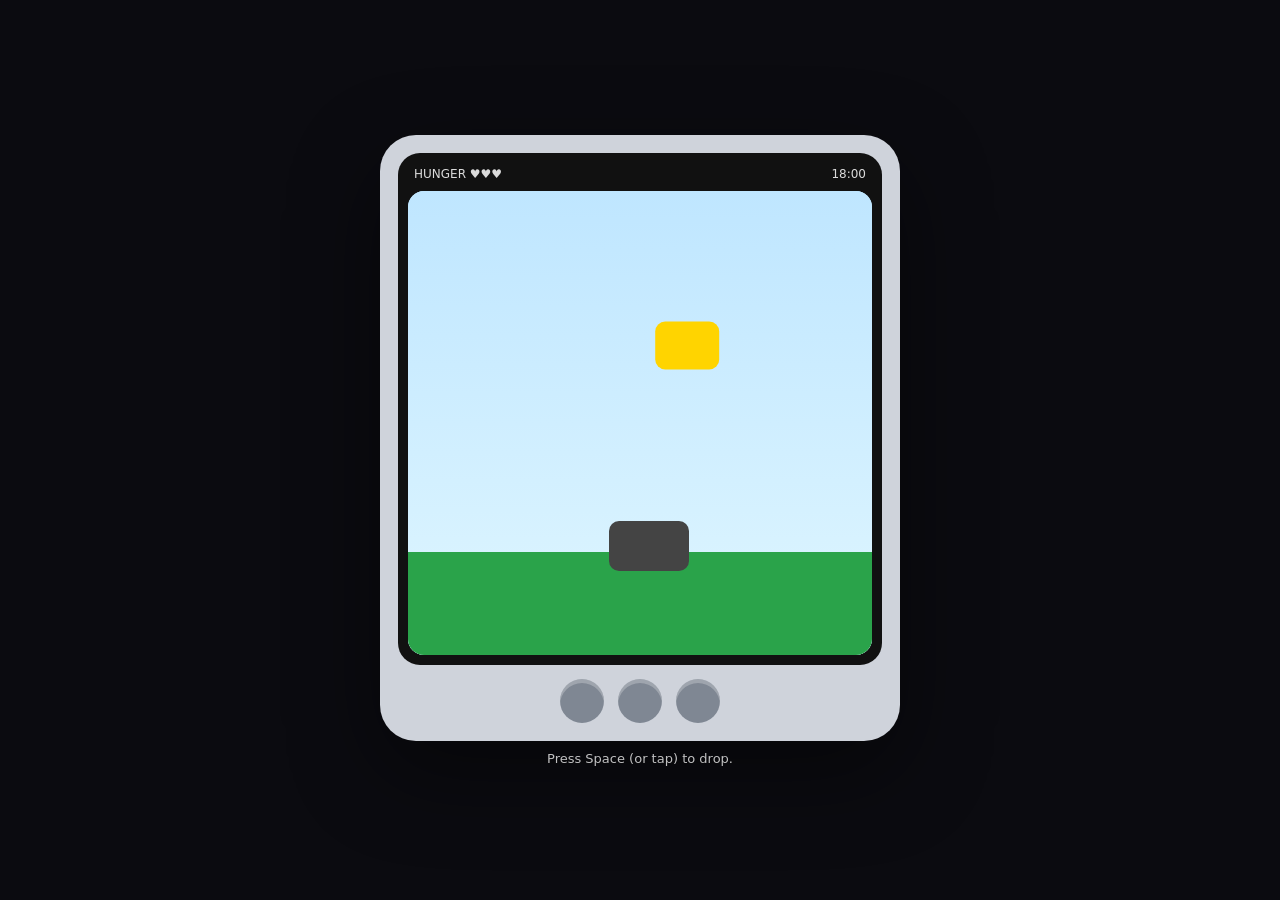
==== index.html @ 127aa42d "Initial commit" ====
<!DOCTYPE html>
<html lang="en">

<head>
  <meta charset="UTF-8">
  <meta name="viewport" content="width=device-width, initial-scale=1.0">
  <link rel="stylesheet" href="style.css">
  <script src="https://cdn.jsdelivr.net/npm/gsap@3/dist/gsap.min.js"></script>
  <script src="main.js" defer></script>
  <title>Document</title>
</head>

<body>
  <main class="wrap">
    <section class="device">
      <!-- optional: frame as image; or do it in CSS background -->
      <div class="screen" id="screen">
        <div class="hud">
          <div class="hud-left">HUNGER ♥♥♥</div>
          <div class="hud-right">18:00</div>
        </div>

        <div class="stage" id="stage">
          <div class="sky"></div>
          <div class="clouds"></div>

          <div class="grass"></div>
          <div class="tunnel" id="tunnel"></div>

          <div class="message">
            <div class="line line-1" data-step="1">CC NYC</div>
            <div class="line line-2" data-step="2">FEB 27</div>
            <div class="line line-3" data-step="3">6–8PM · PIER 57</div>
          </div>

          <div class="flowers">
            <div class="flower f1" data-step="1"></div>
            <div class="flower f2" data-step="2"></div>
            <div class="flower f3" data-step="3"></div>
          </div>

          <div class="caretaker" id="caretaker"></div>
          <div class="bird" id="bird"></div>
        </div>
      </div>

      <div class="buttons">
        <div class="btn"></div>
        <div class="btn"></div>
        <div class="btn"></div>
      </div>
    </section>

    <p class="hint">Press Space (or tap) to drop.</p>
  </main>

</body>


</html>
---- style.css ----
body {
  margin: 0;
  background: #0b0b10;
  color: #fff;
  font-family: system-ui;
  display: grid;
  place-items: center;
  min-height: 100vh;
}

.wrap {
  width: min(520px, 92vw);
}

.device {
  background: #cfd3db;
  border-radius: 36px;
  padding: 18px;
  box-shadow: 0 30px 90px rgba(0, 0, 0, .45);
}

.screen {
  border-radius: 22px;
  background: #111;
  padding: 10px;
}

.hud {
  display: flex;
  justify-content: space-between;
  font-size: 12px;
  opacity: .85;
  padding: 4px 6px 10px;
}

.stage {
  position: relative;
  width: 100%;
  aspect-ratio: 1 / 1;
  /* tamagotchi-ish square screen */
  overflow: hidden;
  border-radius: 16px;
  background: #bfe6ff;
}

.caretaker {
  position: absolute;
  bottom: 18%;
  left: 18%;
  width: 48px;
  height: 48px;

  background-image: url("./assets/caretaker.png");
  background-repeat: no-repeat;
  background-position: 0px 0px;

  image-rendering: pixelated;
  opacity: 0;
  z-index: 20;
  /* ensure it's above grass/sky */
}

.caretaker {
  transform: scale(0.5);
  transform-origin: bottom left;
}

.sky {
  position: absolute;
  inset: 0;
  background: linear-gradient(#bfe6ff, #dff6ff);
}

.grass {
  position: absolute;
  left: 0;
  right: 0;
  bottom: 0;
  height: 22%;
  background: #2aa34a;
}

.tunnel {
  position: absolute;
  bottom: 18%;
  left: 52%;
  width: 80px;
  height: 50px;
  transform: translateX(-50%);
  background: #444;
  border-radius: 10px;
}

.bird {
  position: absolute;
  top: 28%;
  left: 12%;
  width: 64px;
  height: 48px;
  background: #ffd400;
  border-radius: 10px;
}

/* .caretaker {
  position: absolute;
  bottom: 18%;
  left: 18%;
  width: 56px;
  height: 56px;
  background: #4aa3ff;
  border-radius: 10px;
  image-rendering: pixelated;
  opacity: 0;
} */

.poop {
  position: absolute;
  width: 18px;
  height: 18px;
  background: #6a3b1e;
  border-radius: 6px;
}

.message .line {
  position: absolute;
  left: 10%;
  opacity: 0;
  font-weight: 800;
  letter-spacing: .02em;
  text-transform: uppercase;
}

.line-1 {
  bottom: 38%;
  font-size: 28px;
}

.line-2 {
  bottom: 28%;
  font-size: 22px;
}

.line-3 {
  bottom: 18%;
  font-size: 18px;
}

.flower {
  position: absolute;
  width: 26px;
  height: 26px;
  border-radius: 50%;
  opacity: 0;
  background: #ff4d7d;
}

.f1 {
  bottom: 35%;
  left: 12%;
}

.f2 {
  bottom: 25%;
  left: 12%;
  background: #ffb400;
}

.f3 {
  bottom: 15%;
  left: 12%;
  background: #ffffff;
}

.buttons {
  display: flex;
  gap: 14px;
  justify-content: center;
  padding: 14px 0 0;
}

.btn {
  width: 44px;
  height: 44px;
  border-radius: 50%;
  background: #7f8793;
  box-shadow: inset 0 4px 0 rgba(255, 255, 255, .25);
}

.hint {
  margin: 10px 0 0;
  opacity: .75;
  text-align: center;
  font-size: 13px;
}
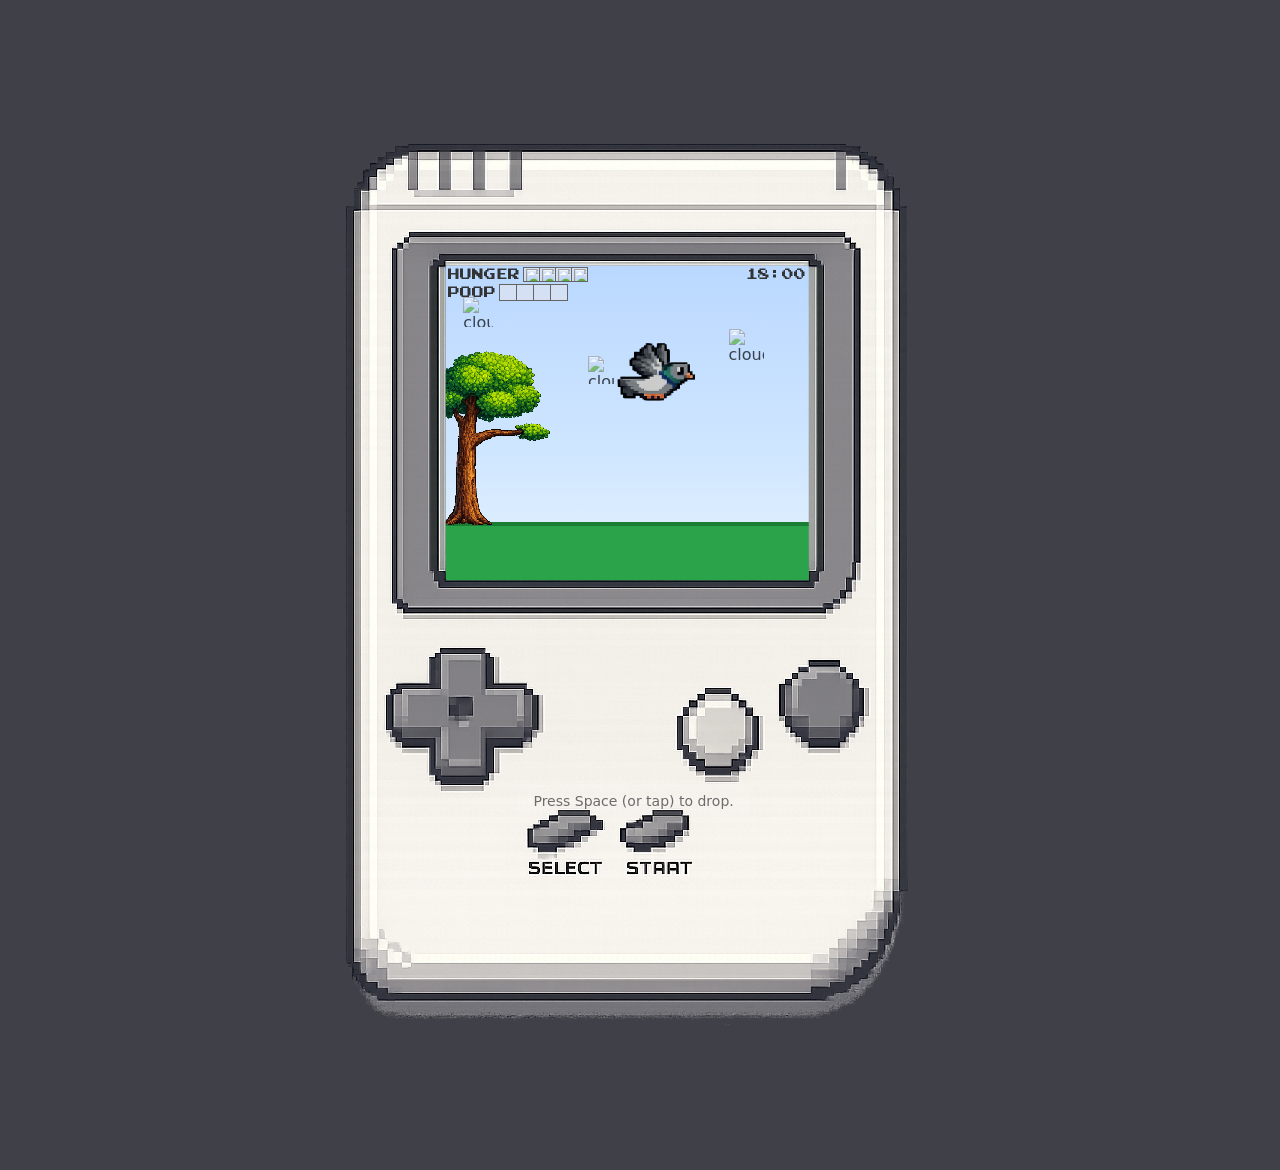
==== commit eebd88d8: "Refactor styles for improved layout and visual design; remove temp markdown file" ====
--- a/index.html
+++ b/index.html
@@ -5,56 +5,69 @@
   <meta charset="UTF-8">
   <meta name="viewport" content="width=device-width, initial-scale=1.0">
   <link rel="stylesheet" href="style.css">
-  <script src="https://cdn.jsdelivr.net/npm/gsap@3/dist/gsap.min.js"></script>
   <script src="main.js" defer></script>
-  <title>Document</title>
+  <script src="https://cdnjs.cloudflare.com/ajax/libs/gsap/3.12.2/gsap.min.js"></script>
+  <title>CC NYC Poster - 0303</title>
 </head>
 
 <body>
   <main class="wrap">
-    <section class="device">
-      <!-- optional: frame as image; or do it in CSS background -->
+    <div class="device-wrap">
       <div class="screen" id="screen">
         <div class="hud">
-          <div class="hud-left">HUNGER ♥♥♥</div>
-          <div class="hud-right">18:00</div>
+          <div class="hud-row">
+            <div class="hud-left">
+              <span>HUNGER</span>
+              <span class="icon-box"><img class="heart-icon" width="12" height="12"
+                  src="https://img.icons8.com/officexs/16/undertale-heart.png" alt="heart" /></span>
+              <span class="icon-box"><img class="heart-icon" width="12" height="12"
+                  src="https://img.icons8.com/officexs/16/undertale-heart.png" alt="heart" /></span>
+              <span class="icon-box"><img class="heart-icon" width="12" height="12"
+                  src="https://img.icons8.com/officexs/16/undertale-heart.png" alt="heart" /></span>
+              <span class="icon-box"><img class="heart-icon" width="12" height="12"
+                  src="https://img.icons8.com/officexs/16/undertale-heart.png" alt="heart" /></span>
+            </div>
+            <div class="hud-right">18:00</div>
+          </div>
+          <div class="hud-row">
+            <div class="hud-left">
+              <span>POOP</span>
+              <span class="icon-box"><span class="poop-icon">💩</span></span>
+              <span class="icon-box"><span class="poop-icon">💩</span></span>
+              <span class="icon-box"><span class="poop-icon">💩</span></span>
+              <span class="icon-box"><span class="poop-icon">💩</span></span>
+            </div>
+            <div class="hud-right"></div>
+          </div>
         </div>
 
         <div class="stage" id="stage">
           <div class="sky"></div>
-          <div class="clouds"></div>
+          <div class="clouds">
+            <img src="https://img.icons8.com/office/40/cloud.png" alt="cloud" />
+            <img src="https://img.icons8.com/office/40/cloud.png" alt="cloud" />
+            <img src="https://img.icons8.com/office/40/cloud.png" alt="cloud" />
+          </div>
+          <div class="grass"></div>
+          <div class="tree">
+            <img src="assets/tree-branch.png" alt="">
+          </div>
+          <div class="tunnel" id="tunnel">
+            <img src="assets/pipe.png" alt="pipe">
+          </div>
+          <canvas id="birdCanvas" width="32" height="32"></canvas>
+          <canvas id="scooperCanvas" width="32" height="32"></canvas>
+          <div id="poopContainer"></div>
 
-          <div class="grass"></div>
-          <div class="tunnel" id="tunnel"></div>
-
-          <div class="message">
-            <div class="line line-1" data-step="1">CC NYC</div>
-            <div class="line line-2" data-step="2">FEB 27</div>
-            <div class="line line-3" data-step="3">6–8PM · PIER 57</div>
-          </div>
-
-          <div class="flowers">
-            <div class="flower f1" data-step="1"></div>
-            <div class="flower f2" data-step="2"></div>
-            <div class="flower f3" data-step="3"></div>
-          </div>
-
-          <div class="caretaker" id="caretaker"></div>
-          <div class="bird" id="bird"></div>
         </div>
       </div>
 
-      <div class="buttons">
-        <div class="btn"></div>
-        <div class="btn"></div>
-        <div class="btn"></div>
-      </div>
-    </section>
+      <img class="device-frame" src="./assets/device-no-lcd.png" alt="device frame" />
+    </div>
 
     <p class="hint">Press Space (or tap) to drop.</p>
   </main>
 
 </body>
 
-
 </html>
--- a/style.css
+++ b/style.css
@@ -1,7 +1,6 @@
 body {
   margin: 0;
-  background: #0b0b10;
-  color: #fff;
+  background: #404148;
   font-family: system-ui;
   display: grid;
   place-items: center;
@@ -9,186 +8,279 @@
 }
 
 .wrap {
+  display: flex;
+  flex-direction: column;
+  justify-content: center;
+  align-items: center;
+  gap: 20px;
+}
+
+.hint {
+  position: absolute;
+  top: 89%;
+  left: 49.5%;
+  transform: translate(-50%, -50%);
+  font-family: system-ui;
+  color: #6c6c6c;
+  font-size: 14px;
+  text-align: center;
+  margin: 0;
+  padding: 8px 16px;
+  background: rgba(254, 254, 254, 0.09);
+  border-radius: 8px;
+  z-index: 10;
+  white-space: nowrap;
+}
+
+.device-wrap {
+  position: relative;
   width: min(520px, 92vw);
-}
-
-.device {
-  background: #cfd3db;
-  border-radius: 36px;
-  padding: 18px;
-  box-shadow: 0 30px 90px rgba(0, 0, 0, .45);
+  display: flex;
+  justify-content: center;
+  align-items: center;
+}
+
+.device-frame {
+  display: block;
+  width: 150%;
+  height: auto;
+  position: relative;
+  z-index: 2;
+  pointer-events: none;
+  image-rendering: pixelated;
+  margin-left: -5%;
+  /* Centers the 150% width frame */
+}
+
+@font-face {
+  font-family: hudFont;
+  src: url(./fonts/press_start/PrStart.ttf);
+  font-display: auto;
+}
+
+.hud {
+  position: absolute;
+  padding-left: 8px;
+  padding-right: 8px;
+  top: 10px;
+  left: 8px;
+  right: 8px;
+  z-index: 5;
+  font-size: 12px;
+  pointer-events: none;
+  color: #333;
+  /* Dark text color */
+  font-family: hudFont;
+}
+
+.hud-row {
+  display: flex;
+  justify-content: space-between;
+  margin-bottom: 2px;
+}
+
+.hud-left,
+.hud-right {
+  display: flex;
+  align-items: center;
+  gap: 0;
+}
+
+.hud-left>span:first-child {
+  margin-right: 4px;
+}
+
+.hud-left .icon-box {
+  margin-left: -1px;
+}
+
+.hud-left .icon-box:first-of-type {
+  margin-left: 0;
+}
+
+.hud img {
+  vertical-align: middle;
+  display: inline-block;
+}
+
+.icon-box {
+  border: 1px solid #646464;
+  background-color: #ece8e882;
+  padding: .5px;
+  display: inline-flex;
+  align-items: center;
+  justify-content: center;
+  min-width: 14px;
+  min-height: 10px;
+}
+
+.icon-hidden {
+  opacity: 0;
+}
+
+@keyframes sparkle-pulse {
+
+  0%,
+  100% {
+    opacity: 0.6;
+    transform: scale(1);
+  }
+
+  50% {
+    opacity: 1;
+    transform: scale(1.2);
+  }
 }
 
 .screen {
-  border-radius: 22px;
-  background: #111;
-  padding: 10px;
-}
-
-.hud {
-  display: flex;
-  justify-content: space-between;
-  font-size: 12px;
-  opacity: .85;
-  padding: 4px 6px 10px;
-}
+  position: absolute;
+  z-index: 1;
+  /* YOU WILL TUNE THESE 4 VALUES */
+  left: 10%;
+  top: 22%;
+  width: 75%;
+  height: 28%;
+  overflow: hidden;
+  /* border-radius: 8px; */
+  /* optional */
+  /* background: #404148; */
+  /* fallback */
+  /* optional */
+}
+
+/* .screen {
+      outline: 2px solid red;
+    } */
 
 .stage {
-  position: relative;
+  position: absolute;
+  inset: 0;
+  overflow: hidden;
+}
+
+/* SKY */
+.sky {
+  position: absolute;
+  inset: 0;
+  background: linear-gradient(to bottom,
+      #b9d7ff 0%,
+      #cfe6ff 60%,
+      #e8f3ff 100%);
+  z-index: 0;
+}
+
+/* CLOUDS */
+.clouds {
+  position: absolute;
+  inset: 0;
+  z-index: 1;
+  pointer-events: none;
+}
+
+.clouds img {
+  position: absolute;
+  opacity: 0.7;
+}
+
+.clouds img:nth-child(1) {
+  top: 12%;
+  left: 8%;
+  width: 30px;
+  height: 30px;
+}
+
+.clouds img:nth-child(2) {
+  top: 30%;
+  left: 40%;
+  width: 28px;
+  height: 28px;
+}
+
+.clouds img:nth-child(3) {
+  top: 22%;
+  right: 15%;
+  width: 35px;
+  height: 35px;
+}
+
+
+/* GRASS */
+.grass {
+  position: absolute;
+  bottom: 0;
+  left: 0;
   width: 100%;
-  aspect-ratio: 1 / 1;
-  /* tamagotchi-ish square screen */
-  overflow: hidden;
-  border-radius: 16px;
-  background: #bfe6ff;
-}
-
-.caretaker {
-  position: absolute;
-  bottom: 18%;
-  left: 18%;
-  width: 48px;
-  height: 48px;
-
-  background-image: url("./assets/caretaker.png");
-  background-repeat: no-repeat;
-  background-position: 0px 0px;
-
-  image-rendering: pixelated;
-  opacity: 0;
-  z-index: 20;
-  /* ensure it's above grass/sky */
-}
-
-.caretaker {
-  transform: scale(0.5);
-  transform-origin: bottom left;
-}
-
-.sky {
-  position: absolute;
-  inset: 0;
-  background: linear-gradient(#bfe6ff, #dff6ff);
-}
-
-.grass {
-  position: absolute;
-  left: 0;
-  right: 0;
-  bottom: 0;
-  height: 22%;
+  height: 18%;
+  /* adjust visually */
   background: #2aa34a;
-}
-
+  border-top: 4px solid #1b7c34;
+  /* pixel edge */
+  z-index: 2;
+}
+
+/* TREE WITH BRANCH */
+.tree {
+  position: absolute;
+  bottom: 6%;
+  left: 1%;
+  z-index: 3;
+}
+
+.tree img {
+  height: 220px;
+  width: auto;
+  image-rendering: pixelated;
+}
+
+/* TUNNEL/PIPE */
 .tunnel {
   position: absolute;
-  bottom: 18%;
-  left: 52%;
-  width: 80px;
-  height: 50px;
-  transform: translateX(-50%);
-  background: #444;
-  border-radius: 10px;
-}
-
-.bird {
-  position: absolute;
-  top: 28%;
-  left: 12%;
-  width: 64px;
-  height: 48px;
-  background: #ffd400;
-  border-radius: 10px;
-}
-
-/* .caretaker {
-  position: absolute;
-  bottom: 18%;
-  left: 18%;
-  width: 56px;
-  height: 56px;
-  background: #4aa3ff;
-  border-radius: 10px;
-  image-rendering: pixelated;
-  opacity: 0;
-} */
+  bottom: 12%;
+  right: 8%;
+  z-index: 3;
+  display: none;
+  /* HIDDEN FOR TESTING */
+}
+
+.tunnel img {
+  display: block;
+  height: 70px;
+  width: auto;
+  image-rendering: pixelated;
+}
+
+/* BIRD */
+#birdCanvas {
+  position: absolute;
+  /* top: 1%; */
+  left: -50px;
+  z-index: 4;
+  image-rendering: pixelated;
+  image-rendering: crisp-edges;
+}
+
+/* POOP */
+#poopContainer {
+  position: absolute;
+  inset: 0;
+  z-index: 3;
+  pointer-events: none;
+}
 
 .poop {
   position: absolute;
-  width: 18px;
-  height: 18px;
-  background: #6a3b1e;
-  border-radius: 6px;
-}
-
-.message .line {
-  position: absolute;
-  left: 10%;
-  opacity: 0;
-  font-weight: 800;
-  letter-spacing: .02em;
-  text-transform: uppercase;
-}
-
-.line-1 {
-  bottom: 38%;
-  font-size: 28px;
-}
-
-.line-2 {
-  bottom: 28%;
-  font-size: 22px;
-}
-
-.line-3 {
-  bottom: 18%;
-  font-size: 18px;
-}
-
-.flower {
-  position: absolute;
-  width: 26px;
-  height: 26px;
-  border-radius: 50%;
-  opacity: 0;
-  background: #ff4d7d;
-}
-
-.f1 {
-  bottom: 35%;
-  left: 12%;
-}
-
-.f2 {
-  bottom: 25%;
-  left: 12%;
-  background: #ffb400;
-}
-
-.f3 {
-  bottom: 15%;
-  left: 12%;
-  background: #ffffff;
-}
-
-.buttons {
-  display: flex;
-  gap: 14px;
-  justify-content: center;
-  padding: 14px 0 0;
-}
-
-.btn {
-  width: 44px;
-  height: 44px;
-  border-radius: 50%;
-  background: #7f8793;
-  box-shadow: inset 0 4px 0 rgba(255, 255, 255, .25);
-}
-
-.hint {
-  margin: 10px 0 0;
-  opacity: .75;
-  text-align: center;
-  font-size: 13px;
+  width: 32px;
+  height: 32px;
+  image-rendering: pixelated;
+  image-rendering: crisp-edges;
+}
+
+/* SCOOPER */
+#scooperCanvas {
+  position: absolute;
+  top: 37%;
+  left: -80px;
+  z-index: 3;
+  image-rendering: pixelated;
+  image-rendering: crisp-edges;
 }
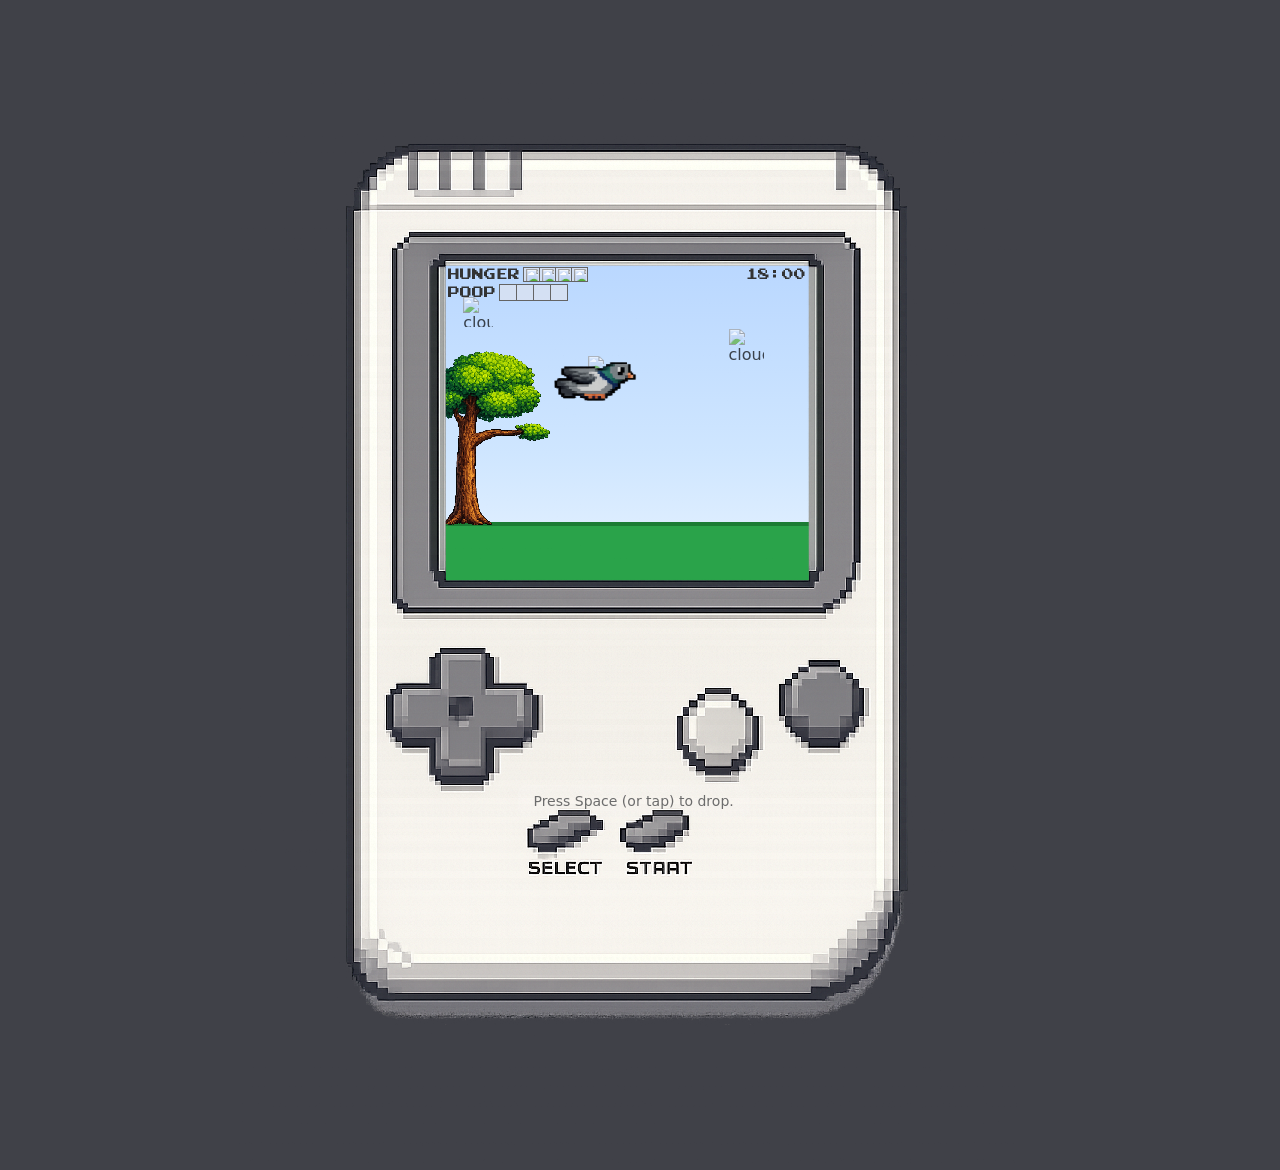
==== commit 726ddf21: "Fix relative paths for styles and scripts in index.html" ====
--- a/index.html
+++ b/index.html
@@ -4,8 +4,8 @@
 <head>
   <meta charset="UTF-8">
   <meta name="viewport" content="width=device-width, initial-scale=1.0">
-  <link rel="stylesheet" href="style.css">
-  <script src="main.js" defer></script>
+  <link rel="stylesheet" href="./style.css">
+  <script src="./main.js" defer></script>
   <script src="https://cdnjs.cloudflare.com/ajax/libs/gsap/3.12.2/gsap.min.js"></script>
   <title>CC NYC Poster - 0303</title>
 </head>
@@ -50,10 +50,10 @@
           </div>
           <div class="grass"></div>
           <div class="tree">
-            <img src="assets/tree-branch.png" alt="">
+            <img src="./assets/tree-branch.png" alt="">
           </div>
           <div class="tunnel" id="tunnel">
-            <img src="assets/pipe.png" alt="pipe">
+            <img src="./assets/pipe.png" alt="pipe">
           </div>
           <canvas id="birdCanvas" width="32" height="32"></canvas>
           <canvas id="scooperCanvas" width="32" height="32"></canvas>
